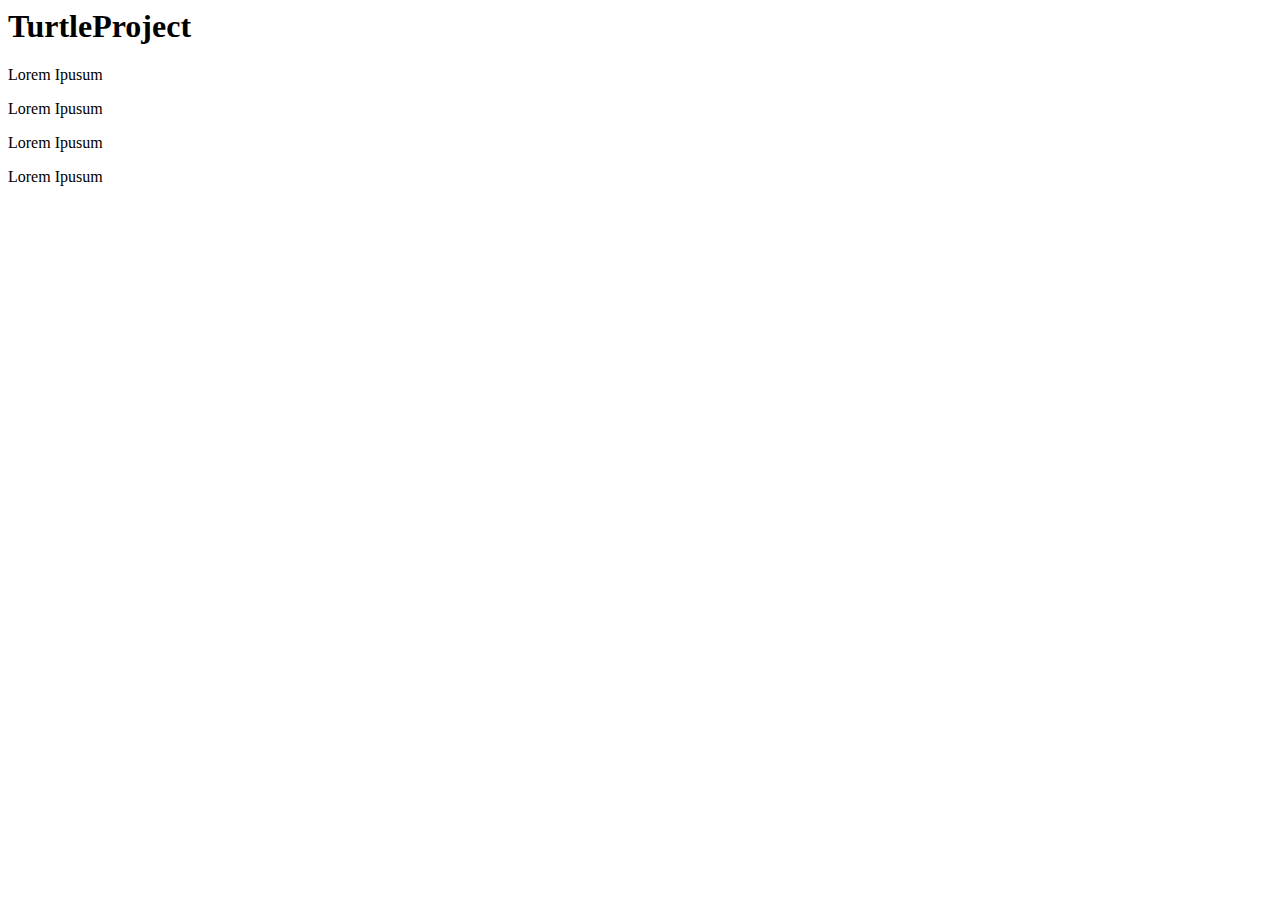
==== index.html @ 84018e6e "initialcommit" ====
<html lang="en">
<head>
    <meta charset="UTF-8">
    <meta http-equiv="X-UA-Compatible" content="IE=edge">
    <meta name="viewport" content="width=device-width, initial-scale=1.0">
    <title>Document</title>
</head>
<body>
    <h1>TurtleProject</h1>
    <p>Lorem Ipusum</p>
    <p>Lorem Ipusum</p>
    <p>Lorem Ipusum</p>
    <p>Lorem Ipusum</p>
</body>
</html>
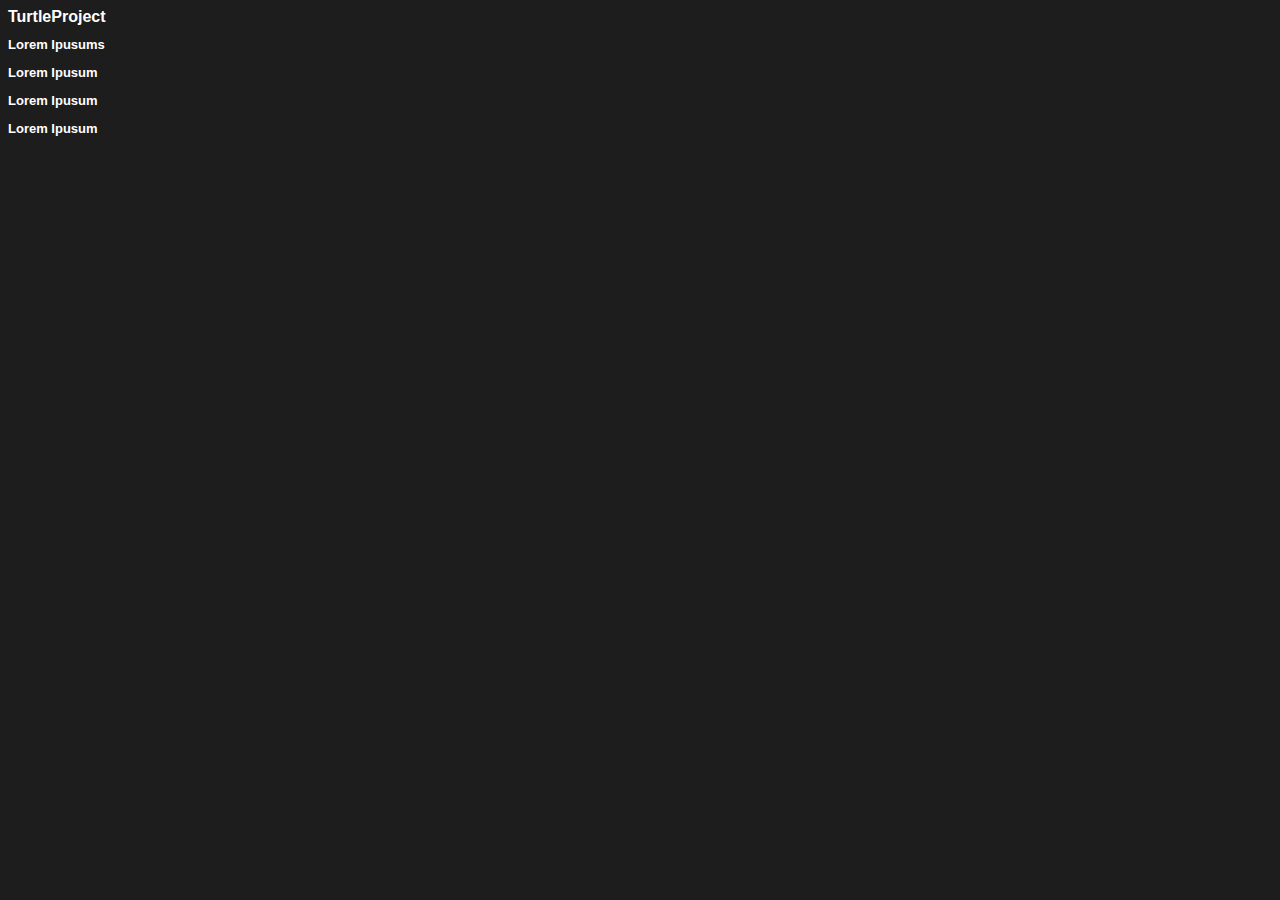
==== commit d2cb3d09: "main" ====
--- a/index.html
+++ b/index.html
@@ -4,12 +4,13 @@
     <meta http-equiv="X-UA-Compatible" content="IE=edge">
     <meta name="viewport" content="width=device-width, initial-scale=1.0">
     <title>Document</title>
+    <link rel="stylesheet" href="styles.css"> 
 </head>
 <body>
-    <h1>TurtleProject</h1>
-    <p>Lorem Ipusum</p>
-    <p>Lorem Ipusum</p>
-    <p>Lorem Ipusum</p>
-    <p>Lorem Ipusum</p>
+    <h1 class="h2">TurtleProject</h1>
+    <h1 class="p2">Lorem Ipusums</p>
+    <p class="p2">Lorem Ipusum</p>
+    <p class="p2">Lorem Ipusum</p>
+    <p class="p2">Lorem Ipusum</p>
 </body>
 </html>--- a/styles.css
+++ b/styles.css
@@ -0,0 +1,13 @@
+body  {
+    background-color: rgb(29, 29, 29);
+}
+.h2 {
+    font-family:-apple-system, BlinkMacSystemFont, 'Segoe UI', Roboto, Oxygen, Ubuntu, Cantarell, 'Open Sans', 'Helvetica Neue', sans-serif;
+    font-size: medium;
+    color: white;
+}
+.p2 {
+    font-family:-apple-system, BlinkMacSystemFont, 'Segoe UI', Roboto, Oxygen, Ubuntu, Cantarell, 'Open Sans', 'Helvetica Neue', sans-serif;
+    font-size: small;
+    color:white;
+}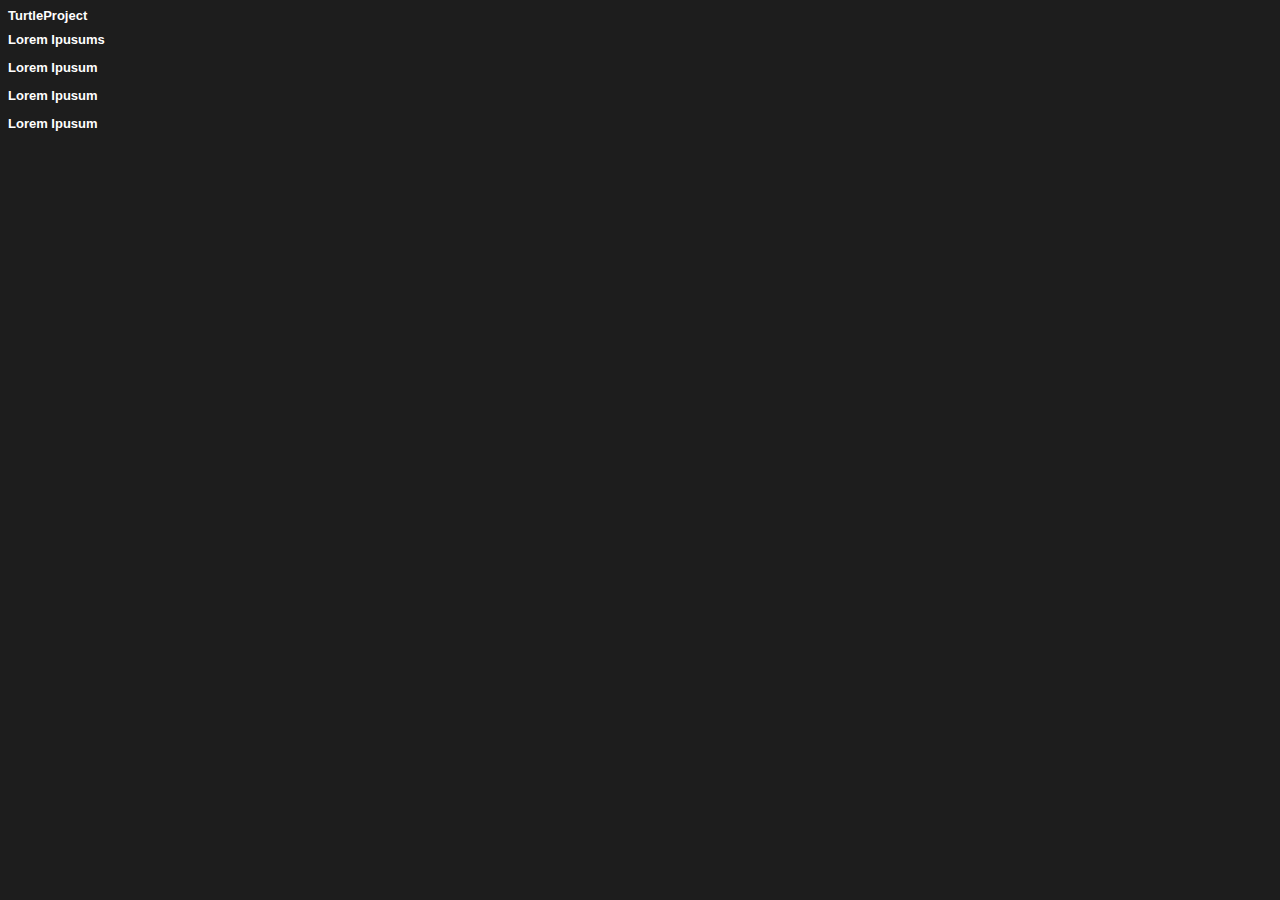
==== commit f6b3a2b9: "main" ====
--- a/index.html
+++ b/index.html
@@ -7,10 +7,17 @@
     <link rel="stylesheet" href="styles.css"> 
 </head>
 <body>
-    <h1 class="h2">TurtleProject</h1>
-    <h1 class="p2">Lorem Ipusums</p>
-    <p class="p2">Lorem Ipusum</p>
-    <p class="p2">Lorem Ipusum</p>
-    <p class="p2">Lorem Ipusum</p>
+    <h1 style="font-family:-apple-system, BlinkMacSystemFont, 'Segoe UI', Roboto, Oxygen, Ubuntu, Cantarell, 'Open Sans', 'Helvetica Neue', sans-serif;
+    font-size: small;"class="h2">TurtleProject</h1>
+    <h1 style="font-family:-apple-system, BlinkMacSystemFont, 'Segoe UI', Roboto, Oxygen, Ubuntu, Cantarell, 'Open Sans', 'Helvetica Neue', sans-serif;
+    font-size: small;"class="p2">Lorem Ipusums</p>
+    <p style="font-family:-apple-system, BlinkMacSystemFont, 'Segoe UI', Roboto, Oxygen, Ubuntu, Cantarell, 'Open Sans', 'Helvetica Neue', sans-serif;
+    font-size: small;"class="p2">Lorem Ipusum</p>
+    <p style="font-family:-apple-system, BlinkMacSystemFont, 'Segoe UI', Roboto, Oxygen, Ubuntu, Cantarell, 'Open Sans', 'Helvetica Neue', sans-serif;
+    font-size: small;"class="p2">Lorem Ipusum</p>
+    <p style="font-family:-apple-system, BlinkMacSystemFont, 'Segoe UI', Roboto, Oxygen, Ubuntu, Cantarell, 'Open Sans', 'Helvetica Neue', sans-serif;
+    font-size: small;
+    color:white
+    "class="p2">Lorem Ipusum</p>
 </body>
 </html>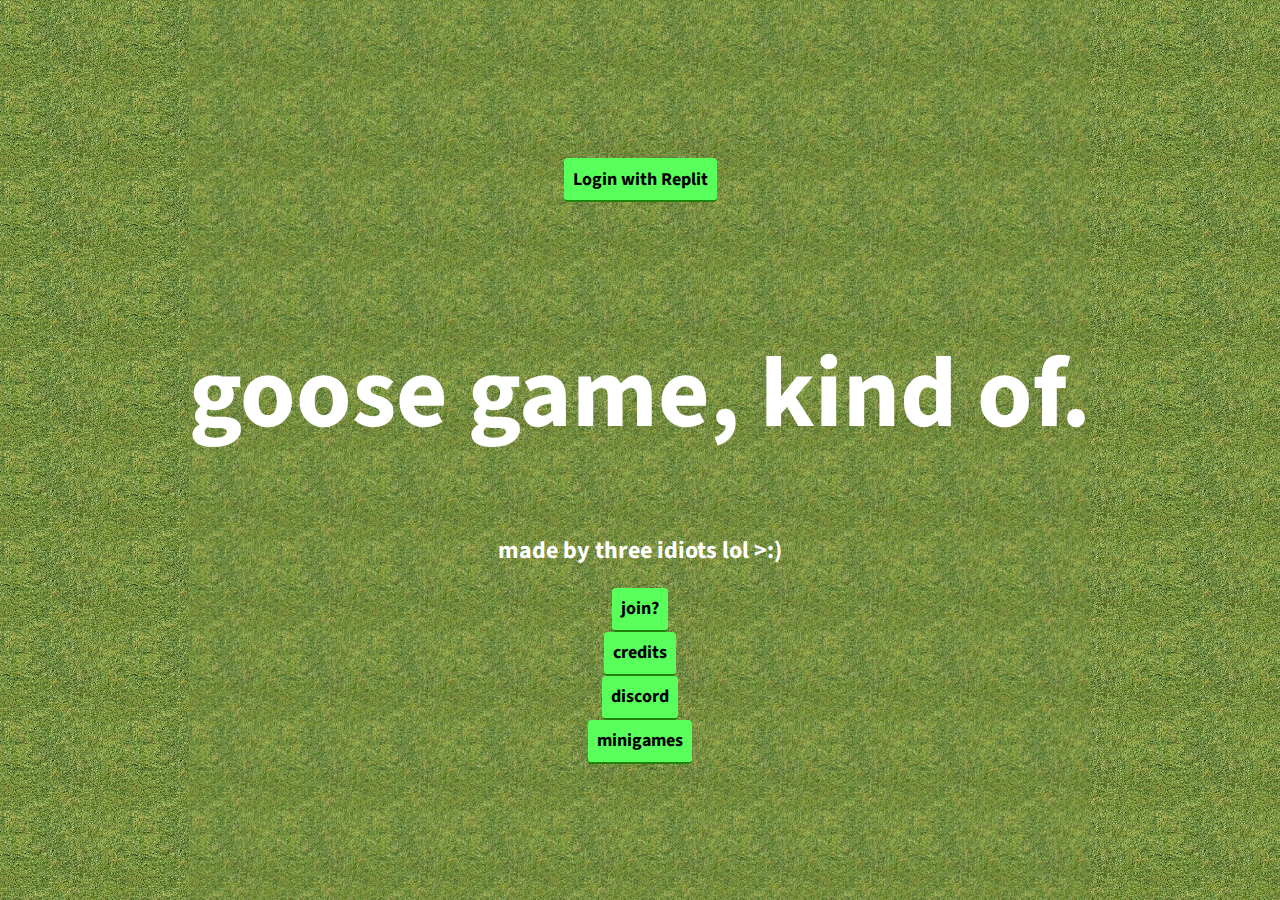
==== commit a4faf970: "Add files via upload" ====
--- a/index.html
+++ b/index.html
@@ -1,23 +1,113 @@
-<html lang="en">
+<html>
+
 <head>
-    <meta charset="UTF-8">
-    <meta http-equiv="X-UA-Compatible" content="IE=edge">
-    <meta name="viewport" content="width=device-width, initial-scale=1.0">
-    <title>Document</title>
-    <link rel="stylesheet" href="styles.css"> 
+	<title>goose menu</title>
+	<meta name="viewport" content="width=device-width, initial-scale=1.0">
+	<meta name="referrer" content="strict-origin-when-cross-origin">
+	<link rel="preconnect" href="https://fonts.gstatic.com">
+	<link rel="icon" type="image/x-icon" href="/images/icon.png">
+	<link href="https://fonts.googleapis.com/css2?family=Source+Sans+Pro:wght@400;700&display=swap" rel="stylesheet">
+	<link rel="stylesheet" href="/styles.css" type="text/css">
+	<script src="https://cdn.onesignal.com/sdks/OneSignalSDK.js" async=""></script>
+	<script src="https://replit.com/public/js/repl-auth-v2.js"></script>
+	<script>
+		window.OneSignal = window.OneSignal || [];
+		OneSignal.push(function() {
+			OneSignal.init({
+				appId: "f5b4920a-80f8-4d7a-a3d1-ef82b37df83b",
+				safari_web_id: "web.onesignal.auto.05737452-6fb0-4a74-aaf2-b68bc5a2ed6a",
+				notifyButton: {
+					enable: true,
+				},
+			});
+		});
+	</script>
+	<script src="https://accounts.google.com/gsi/client" async defer></script>
+	<script async src="https://pagead2.googlesyndication.com/pagead/js/adsbygoogle.js?client=ca-pub-2425815698661078"
+     crossorigin="anonymous"></script>
+	<script type="module">
+		const user = await getUserInfo()
+		const loggedinuser = document.getElementById(`logged-in-username`)
+		loggedinuser.innerHTML = `Logged in with Replit as ${user.name}`
+	</script>
 </head>
+
 <body>
-    <h1 style="font-family:-apple-system, BlinkMacSystemFont, 'Segoe UI', Roboto, Oxygen, Ubuntu, Cantarell, 'Open Sans', 'Helvetica Neue', sans-serif;
-    font-size: small;"class="h2">TurtleProject</h1>
-    <h1 style="font-family:-apple-system, BlinkMacSystemFont, 'Segoe UI', Roboto, Oxygen, Ubuntu, Cantarell, 'Open Sans', 'Helvetica Neue', sans-serif;
-    font-size: small;"class="p2">Lorem Ipusums</p>
-    <p style="font-family:-apple-system, BlinkMacSystemFont, 'Segoe UI', Roboto, Oxygen, Ubuntu, Cantarell, 'Open Sans', 'Helvetica Neue', sans-serif;
-    font-size: small;"class="p2">Lorem Ipusum</p>
-    <p style="font-family:-apple-system, BlinkMacSystemFont, 'Segoe UI', Roboto, Oxygen, Ubuntu, Cantarell, 'Open Sans', 'Helvetica Neue', sans-serif;
-    font-size: small;"class="p2">Lorem Ipusum</p>
-    <p style="font-family:-apple-system, BlinkMacSystemFont, 'Segoe UI', Roboto, Oxygen, Ubuntu, Cantarell, 'Open Sans', 'Helvetica Neue', sans-serif;
-    font-size: small;
-    color:white
-    "class="p2">Lorem Ipusum</p>
+	<center>
+		<div id="g_id_onload" data-client_id="1085811017462-jls85p7ge8068jb6vuu1c1e27gch0t1r.apps.googleusercontent.com"
+			data-callback="handleCredentialResponse">
+		</div>
+		<div class="g_id_signin" data-type="standard" data-size="large" data-theme="outline" data-text="sign_in_with"
+			data-shape="rectangular" data-logo_alignment="left">
+
+		</div><br>
+		<button id="LoginWithReplitButton" onclick="LoginWithReplit(); closeLoginWithReplitButton();">Login with Replit</button>
+		<div id="repl-login-container">
+			<h2 id="logged-in-username"></h2>
+		</div>
+		<script>
+			function decodeJwtResponse(token) {
+				var base64Url = token.split('.')[1];
+				var base64 = base64Url.replace(/-/g, '+').replace(/_/g, '/');
+				var jsonPayload = decodeURIComponent(window.atob(base64).split('').map(function (c) {
+					return '%' + ('00' + c.charCodeAt(0).toString(16)).slice(-2);
+				}).join(''));
+
+				return JSON.parse(jsonPayload);
+			}
+			function handleCredentialResponse(response) {
+				const responsePayload = decodeJwtResponse(response.credential);
+				console.log("ID: " + responsePayload.sub);
+				console.log('Full Name: ' + responsePayload.name);
+				console.log('Given Name: ' + responsePayload.given_name);
+				console.log('Family Name: ' + responsePayload.family_name);
+				console.log("Image URL: " + responsePayload.picture);
+				console.log("Email: " + responsePayload.email);
+			}
+		</script>
+
+		<script>
+			//hehe boi
+			var css = '#rainbow {animation-name:test; animation-duration:4s; animation-iteration-count:infinite; } @keyframes test{ 0%{color:#ff3300} 20%{color:#00ff00} 40%{color:#ffff00} 60%{color:#0000ff} 80%{color:#00ffff} 100%{color:#ff0000}', head = document.head || document.getElementsByTagName('head')[0], style = document.createElement('style'); style.type = 'text/css'; if (style.styleSheet) {style.styleSheet.cssText = css;} else {style.appendChild(document.createTextNode(css));} head.appendChild(style);
+		</script>
+		
+	
+		<h2>
+			<marquee>what is goody my gang</marquee>
+		</h2>
+		<h1 id="rainbow">goose game, kind of.</h1>
+
+		<h2>made by three idiots lol >:)</h2>
+		<script>function joinGame() {window.location.href = "game.html"}</script>
+		<script>function credits() {window.location.replace("credits.html")} function words() {window.location.replace("https://ask.turtlesda.repl.co/")}
+
+			function discord() {window.location.replace("https://discord.gg/m8y5hrp8aq")}
+			function sand() {
+				window.location.replace("https://sandsimulation.turtlesda.repl.co/");
+			} function mini() {
+				window.location.replace("minigames.html")
+			}
+		</script>
+		<script>function updates() {window.location.replace("updates.html")}</script>
+		<button onclick="joinGame()">join?</button><br>
+		<!--might want to change spacing because theres only a single br tag!-->
+		<button onclick="credits()">credits</button><br>
+		<button onclick="discord()">discord</button><br>
+		<button onclick="mini()">minigames</button><br>
+		<!--<iframe src="https://discord.com/widget?id=1032076671051907102&theme=dark" width="350" height="500" allowtransparency="true" frameborder="0" sandbox="allow-popups allow-popups-to-escape-sandbox allow-same-origin allow-scripts"></iframe>!-->
+		<!--
+	  <script type="text/javascript">
+    var alerted = localStorage.getItem('alerted') || '';
+    if (alerted != 'yes') {
+     update ="Version 1.0 | goosegame\r\n 1. Changes: \r\n 1. goose game is out of beta \r\n 2. Kicked a few players from the game because they were bugging playerCollision and updated anticheat and afk systems \r\n 3. Recruited 3 new testers (they chose not to have their names disclosed)";
+     localStorage.setItem('alerted','yes');
+    document.getElementById("update").textContent="Updates: " + update;
+    }
+</script>
+	  !-->
+		<script src="script.js"></script>
+	</center>
+
 </body>
+
 </html>--- a/styles.css
+++ b/styles.css
@@ -1,13 +1,307 @@
-body  {
-    background-color: rgb(29, 29, 29);
-}
-.h2 {
-    font-family:-apple-system, BlinkMacSystemFont, 'Segoe UI', Roboto, Oxygen, Ubuntu, Cantarell, 'Open Sans', 'Helvetica Neue', sans-serif;
-    font-size: medium;
-    color: white;
-}
-.p2 {
-    font-family:-apple-system, BlinkMacSystemFont, 'Segoe UI', Roboto, Oxygen, Ubuntu, Cantarell, 'Open Sans', 'Helvetica Neue', sans-serif;
-    font-size: small;
-    color:white;
+hat* {
+  box-sizing:border-box;
+}
+
+html, body {
+  margin: 0;
+  padding: 0;
+  height: 100%;
+  background-image: url('images/grassrn.jpg');
+  background-size: 10% 10%;
+  font-family: 'Source Sans Pro', sans-serif;
+  display: flex;
+  align-items: center;
+  justify-content: center;
+
+  /* When the animation is finished, start again */
+  
+  
+}
+
+.game-container { 
+  border: 2px solid black;
+  position: relative;
+  width: 500px;
+  height: 240px;
+  background-image: url('images/grassrn.jpg');
+  background-size: 10% 10%;
+  transform: scale(3);
+
+  
+}
+
+.player-info {
+  position: absolute;
+  top: 0;
+  left:0;
+  padding: 1em;
+  display: flex;
+  gap: 0.5em;
+  align-items: flex-end
+}
+
+label {
+  display: block;
+  font-weight: bold;
+}
+
+input[type="text"],
+button {
+  font-family: inherit;
+  font-weight: bold;
+  font-size: 18px;
+  height: 44px;
+  border-radius: 4px;
+  outline: 0;
+}
+
+input[type="text"] {
+  outline: 0;
+  padding-left: 0.5em;
+  border: 3px solid #222034;
+  width: 150px;
+  text-transform:none;
+}
+input[type="text"]:focus {
+  border-color: #707070;
+  transition-duration: 100ms;
+}
+
+button {
+  padding-left: 0.5em;
+  padding-right: 0.5em;
+  background: #59ff5a;
+  border: 0;
+  border-bottom: 2px solid #1e830b;
+  cursor: pointer;
+}
+button:active {
+  position: relative;
+  top: 1px;
+  
+}
+button:hover {
+  transition: 0.3s;
+  background: #51e151;
+  animation: shake 0.5s;
+
+  /* When the animation is finished, start again */
+  animation-iteration-count: infinite;
+}
+
+/* Characters */
+.grid-cell {
+  position: absolute;
+  width: 16px;
+  height: 16px;
+  
+}
+.Character {
+  transition: transform 0.4s;
+  z-index: 1;
+  
+}
+.Character.you {
+  z-index: 2;
+}
+.Character.you .Character_you-arrow {
+  display: block;
+}
+.Character_you-arrow {
+  display: none;
+  position: absolute;
+  top:-28px;
+  left: 3px;
+  width: 16px;
+  height: 16px;
+  background: url(/images/arrow.png) no-repeat no-repeat;
+  image-rendering: pixelated;
+}
+.Character_sprite {
+  overflow: hidden;
+  
+  background: url(/images/characterswalking.gif);
+  
+  image-rendering: pixelated;
+
+  
+}
+
+.Character[data-direction="right"] .Character_sprite {
+  background-position-x: 16px;
+  
+}
+.Character[data-direction="left"] .Character_sprite {
+  background-position-x: 0px;
+  
+}
+.Character[data-direction="left_walking"] .Character_sprite {
+  background: url(/images/characterswalking.gif);
+  background-position-x: 0px;
+  
+  
+  
+  
+}
+.Character[data-direction="right_walking"] .Character_sprite {
+  
+  background: url(/images/characterswalking.gif);
+  background-position-x: 16px;
+  
+  
+}
+
+.Character_shadow {
+  background: url(/images/shadow.png) no-repeat no-repeat;
+}
+
+.Character_name-container {
+  position: absolute;
+  top: -12px;
+  left: -5px;
+  font-size: 5px;
+  padding: 1px 2px 1px;
+  border-radius: 3px;
+  background: #333;
+  color: white;
+  font-weight: bold;
+  text-transform: none;
+  white-space: nowrap;
+  
+  
+  
+}
+.Character_food-container {
+  position: absolute;
+  top: -20px;
+  left: -5px;
+  font-size: 5px;
+  padding: 1px 2px 1px;
+  border-radius: 3px;
+  background: #333;
+  color: rgb(201, 138, 12);
+  font-weight: bold;
+  text-transform: none;
+  white-space: nowrap;
+}
+
+.food_sprite {
+  background:url(images/food.png);
+  
+  image-rendering: pixelated;
+   z-index:1;
+
+  
+
+
+}
+.food_shadow {
+  background: url(/images/food-shadow.png);
+  image-rendering: pixelated;
+}
+.curryrotten_shadow {
+  background: url(/images/food-shadow.png);
+  image-rendering: pixelated;
+  z-index:2;
+}
+.curryrotten_sprite {
+  background: url(/images/Curryrotten.gif);
+  image-rendering: pixelated;
+  z-index:2;
+  
+}
+
+
+
+@-webkit-keyframes rainbow {
+    0%{background-position:0% 82%}
+    50%{background-position:100% 19%}
+    100%{background-position:0% 82%}
+}
+@-moz-keyframes rainbow {
+    0%{background-position:0% 82%}
+    50%{background-position:100% 19%}
+    100%{background-position:0% 82%}
+}
+@-o-keyframes rainbow {
+    0%{background-position:0% 82%}
+    50%{background-position:100% 19%}
+    100%{background-position:0% 82%}
+}
+@keyframes rainbow { 
+    0%{background-position:0% 82%}
+    50%{background-position:100% 19%}
+    100%{background-position:0% 82%}
+}
+h1 {
+  color:white;
+  font-size:100px;
+}
+@keyframes shake {
+  0% { transform: translate(1px, 1px) rotate(0deg); }
+  10% { transform: translate(-1px, -2px) rotate(-2deg); }
+  20% { transform: translate(-3px, 0px) rotate(2deg); }
+  30% { transform: translate(3px, 2px) rotate(0deg); }
+  40% { transform: translate(1px, -1px) rotate(2deg); }
+  50% { transform: translate(-1px, 2px) rotate(-2deg); }
+  60% { transform: translate(-3px, 1px) rotate(0deg); }
+  70% { transform: translate(3px, 1px) rotate(-2deg); }
+  80% { transform: translate(-1px, -1px) rotate(2deg); }
+  90% { transform: translate(1px, 2px) rotate(0deg); }
+  100% { transform: translate(1px, -2px) rotate(-2deg); }
+}
+img {
+  width: 250px;
+  height: 250px;
+  
+}
+h2{
+  color:white;
+}
+h3
+{
+  color:white;
+}
+h4 
+{
+  color:white;
+}
+h5 
+{
+  color:white;
+}
+h6
+{
+  color:white;
+}
+h7
+{
+  color:white;
+}
+chat{
+  position:absolute;
+  top:300px;
+  left:10px;
+  font-size:30px;
+  color:white;
+  display:-ms-inline-grid;
+}
+.black-text {
+  color:black;
+}
+#sign-out {
+  background: white;
+  text-decoration: none;
+  box-shadow: 0 4px 8px 0 rgba(0, 0, 0, 0.2), 0 6px 20px 0 rgba(0, 0, 0, 0.19);
+  padding-right: 20px;
+  padding-left: 20px;
+  padding-top: 10px;
+  padding-bottom: 10px;
+  color: grey;
+  font-family: sans-serif;
+  font-size: 13px;
+}
+.deaths{
+  z-index:100000000000000000000;
+  transition: 0.3s;
 }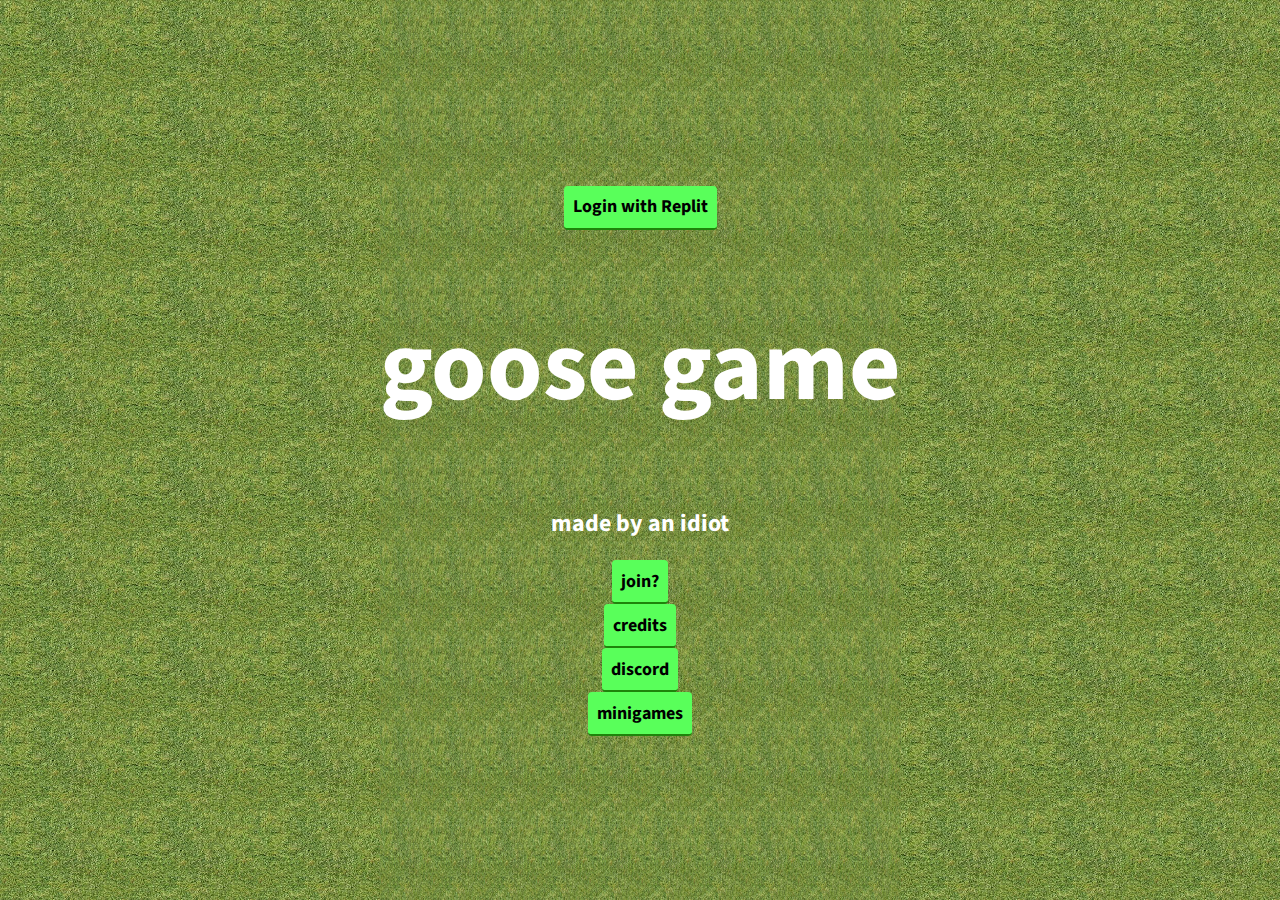
==== commit c60d80e3: "Update index.html" ====
--- a/index.html
+++ b/index.html
@@ -7,7 +7,7 @@
 	<link rel="preconnect" href="https://fonts.gstatic.com">
 	<link rel="icon" type="image/x-icon" href="/images/icon.png">
 	<link href="https://fonts.googleapis.com/css2?family=Source+Sans+Pro:wght@400;700&display=swap" rel="stylesheet">
-	<link rel="stylesheet" href="/styles.css" type="text/css">
+	<link rel="stylesheet" href="styles.css" type="text/css">
 	<script src="https://cdn.onesignal.com/sdks/OneSignalSDK.js" async=""></script>
 	<script src="https://replit.com/public/js/repl-auth-v2.js"></script>
 	<script>
@@ -73,11 +73,11 @@
 		
 	
 		<h2>
-			<marquee>what is goody my gang</marquee>
+			
 		</h2>
-		<h1 id="rainbow">goose game, kind of.</h1>
+		<h1 id="rainbow">goose game</h1>
 
-		<h2>made by three idiots lol >:)</h2>
+		<h2>made by an idiot</h2>
 		<script>function joinGame() {window.location.href = "game.html"}</script>
 		<script>function credits() {window.location.replace("credits.html")} function words() {window.location.replace("https://ask.turtlesda.repl.co/")}
 
@@ -110,4 +110,4 @@
 
 </body>
 
-</html>+</html>
--- a/styles.css
+++ b/styles.css
@@ -114,13 +114,13 @@
   left: 3px;
   width: 16px;
   height: 16px;
-  background: url(/images/arrow.png) no-repeat no-repeat;
+  background: url('images/arrow.png') no-repeat no-repeat;
   image-rendering: pixelated;
 }
 .Character_sprite {
   overflow: hidden;
   
-  background: url(/images/characterswalking.gif);
+  background: url('images/characterswalking.gif');
   
   image-rendering: pixelated;
 
@@ -136,7 +136,7 @@
   
 }
 .Character[data-direction="left_walking"] .Character_sprite {
-  background: url(/images/characterswalking.gif);
+  background: url('images/characterswalking.gif');
   background-position-x: 0px;
   
   
@@ -145,14 +145,14 @@
 }
 .Character[data-direction="right_walking"] .Character_sprite {
   
-  background: url(/images/characterswalking.gif);
+  background: url('images/characterswalking.gif');
   background-position-x: 16px;
   
   
 }
 
 .Character_shadow {
-  background: url(/images/shadow.png) no-repeat no-repeat;
+  background: url('images/shadow.png') no-repeat no-repeat;
 }
 
 .Character_name-container {
@@ -186,7 +186,7 @@
 }
 
 .food_sprite {
-  background:url(images/food.png);
+  background:url('images/food.png');
   
   image-rendering: pixelated;
    z-index:1;
@@ -196,16 +196,16 @@
 
 }
 .food_shadow {
-  background: url(/images/food-shadow.png);
+  background: url('images/food-shadow.png');
   image-rendering: pixelated;
 }
 .curryrotten_shadow {
-  background: url(/images/food-shadow.png);
+  background: url('images/food-shadow.png');
   image-rendering: pixelated;
   z-index:2;
 }
 .curryrotten_sprite {
-  background: url(/images/Curryrotten.gif);
+  background: url('images/Curryrotten.gif');
   image-rendering: pixelated;
   z-index:2;
   
@@ -304,4 +304,4 @@
 .deaths{
   z-index:100000000000000000000;
   transition: 0.3s;
-}+}
